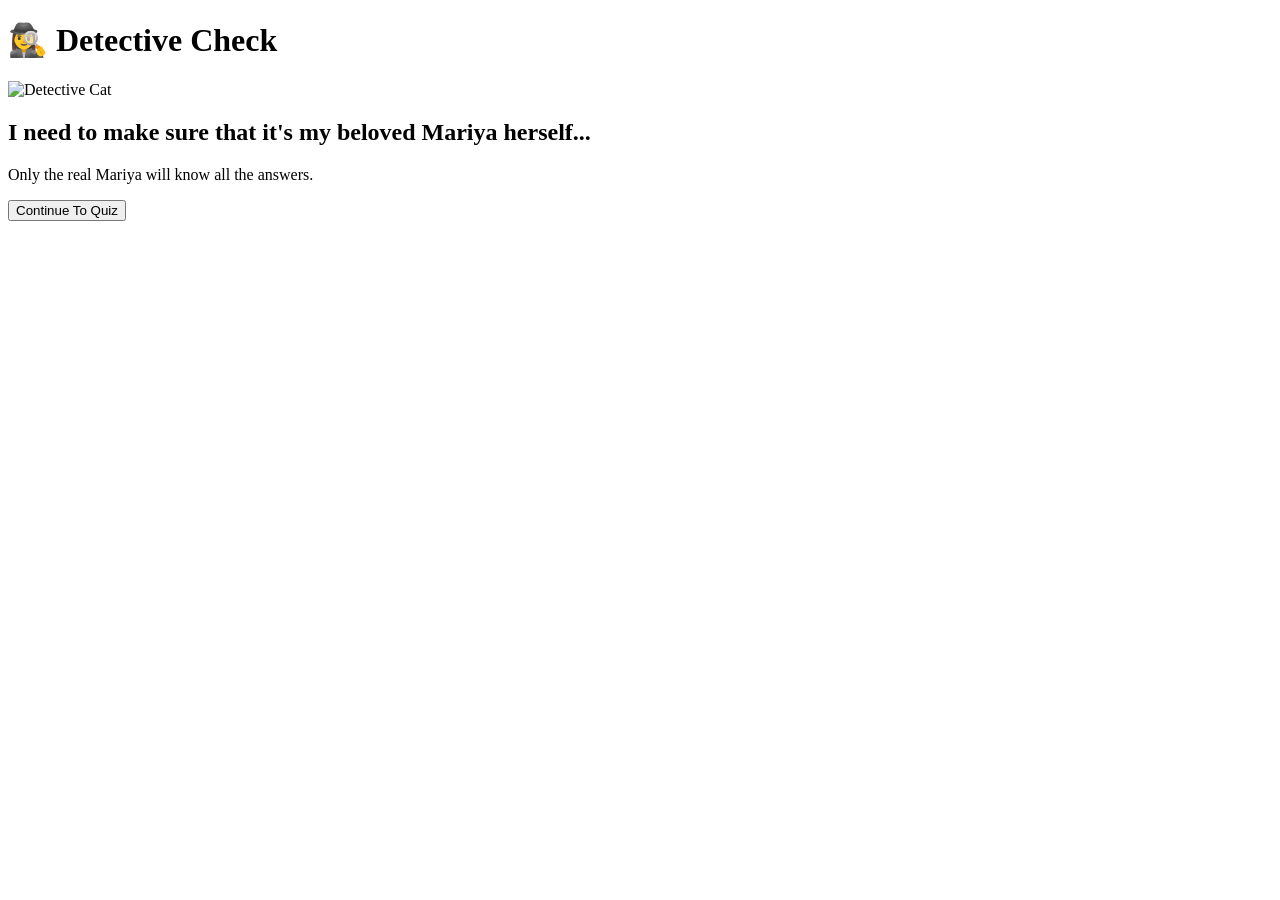
==== pages/detective.html @ f87cf5e7 "Update detective.html" ====
<!DOCTYPE html>
<html lang="en">

<head>

<meta charset="UTF-8">

<meta name="viewport" content="width=device-width, initial-scale=1.0">

<title>Detective Mariya</title>

<link rel="stylesheet" href="../css/detective.css">

</head>

<body>

<div class="bgDecor circle1"></div>
<div class="bgDecor circle2"></div>
<div class="bgDecor circle3"></div>

<div class="container">

<h1>

🕵️‍♀️ Detective Check

</h1>

<img
src="../assets/gifs/detective-cat.gif"
class="cat"
alt="Detective Cat">

<h2>

I need to make sure that it's my beloved Mariya herself...

</h2>

<p>

Only the real Mariya will know all the answers.

</p>

<button id="continueBtn">

Continue To Quiz

</button>

</div>

<script src="../js/detective.js"></script>

</body>

</html>
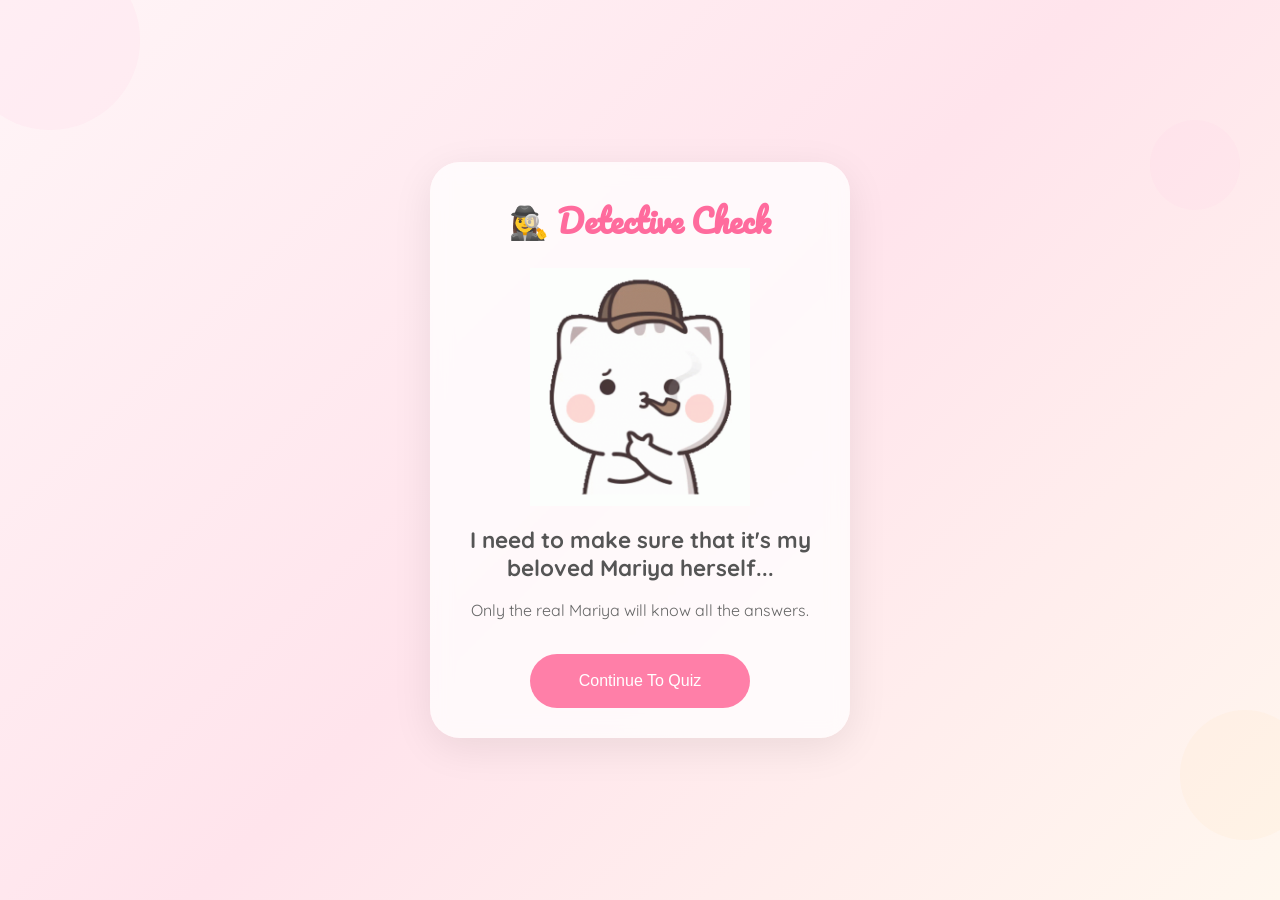
==== commit 4f21a184: "Update detective.html" ====
--- a/pages/detective.html
+++ b/pages/detective.html
@@ -54,6 +54,12 @@
 
 <script src="../js/detective.js"></script>
 
+  <audio id="bgMusic" loop>
+    <source src="../assets/music/harry-potter-theme.mp3" type="audio/mpeg">
+</audio>
+
+<script src="../js/music-manager.js"></script>
+  
 </body>
 
 </html>
--- a/css/detective.css
+++ b/css/detective.css
@@ -0,0 +1,204 @@
+@import url('https://fonts.googleapis.com/css2?family=Quicksand:wght@500;700&family=Pacifico&display=swap');
+
+*{
+margin:0;
+padding:0;
+box-sizing:border-box;
+}
+
+body{
+
+width:100%;
+height:100dvh;
+
+overflow:hidden;
+
+display:flex;
+
+justify-content:center;
+
+align-items:center;
+
+background:linear-gradient(135deg,#fff5f7,#ffe4ec,#fff7ee);
+
+font-family:'Quicksand',sans-serif;
+
+position:relative;
+
+}
+
+/* Floating Background */
+
+.bgDecor{
+
+position:absolute;
+
+border-radius:50%;
+
+opacity:.25;
+
+animation:float 8s ease-in-out infinite;
+
+}
+
+.circle1{
+
+width:180px;
+height:180px;
+
+background:#ffd6e5;
+
+top:-50px;
+left:-40px;
+
+}
+
+.circle2{
+
+width:130px;
+height:130px;
+
+background:#ffe8c9;
+
+bottom:60px;
+right:-30px;
+
+animation-delay:2s;
+
+}
+
+.circle3{
+
+width:90px;
+height:90px;
+
+background:#ffd6e5;
+
+top:120px;
+right:40px;
+
+animation-delay:4s;
+
+}
+
+@keyframes float{
+
+0%,100%{
+
+transform:translateY(0);
+
+}
+
+50%{
+
+transform:translateY(-20px);
+
+}
+
+}
+
+.container{
+
+width:90%;
+
+max-width:420px;
+
+background:rgba(255,255,255,.75);
+
+backdrop-filter:blur(10px);
+
+border-radius:30px;
+
+padding:30px 20px;
+
+text-align:center;
+
+box-shadow:0 10px 40px rgba(0,0,0,.08);
+
+}
+
+h1{
+
+font-family:'Pacifico',cursive;
+
+color:#ff6b9d;
+
+font-size:2rem;
+
+}
+
+.cat{
+
+width:220px;
+
+margin:20px auto;
+
+display:block;
+
+animation:bounce 3s ease-in-out infinite;
+
+}
+
+@keyframes bounce{
+
+0%,100%{
+
+transform:translateY(0);
+
+}
+
+50%{
+
+transform:translateY(-12px);
+
+}
+
+}
+
+h2{
+
+color:#555;
+
+font-size:1.4rem;
+
+margin-bottom:15px;
+
+}
+
+p{
+
+color:#666;
+
+line-height:1.7;
+
+margin-bottom:30px;
+
+}
+
+#continueBtn{
+
+width:220px;
+
+height:54px;
+
+border:none;
+
+border-radius:50px;
+
+background:#ff7fa8;
+
+color:white;
+
+font-size:1rem;
+
+cursor:pointer;
+
+transition:.3s;
+
+}
+
+#continueBtn:active{
+
+transform:scale(.95);
+
+}
